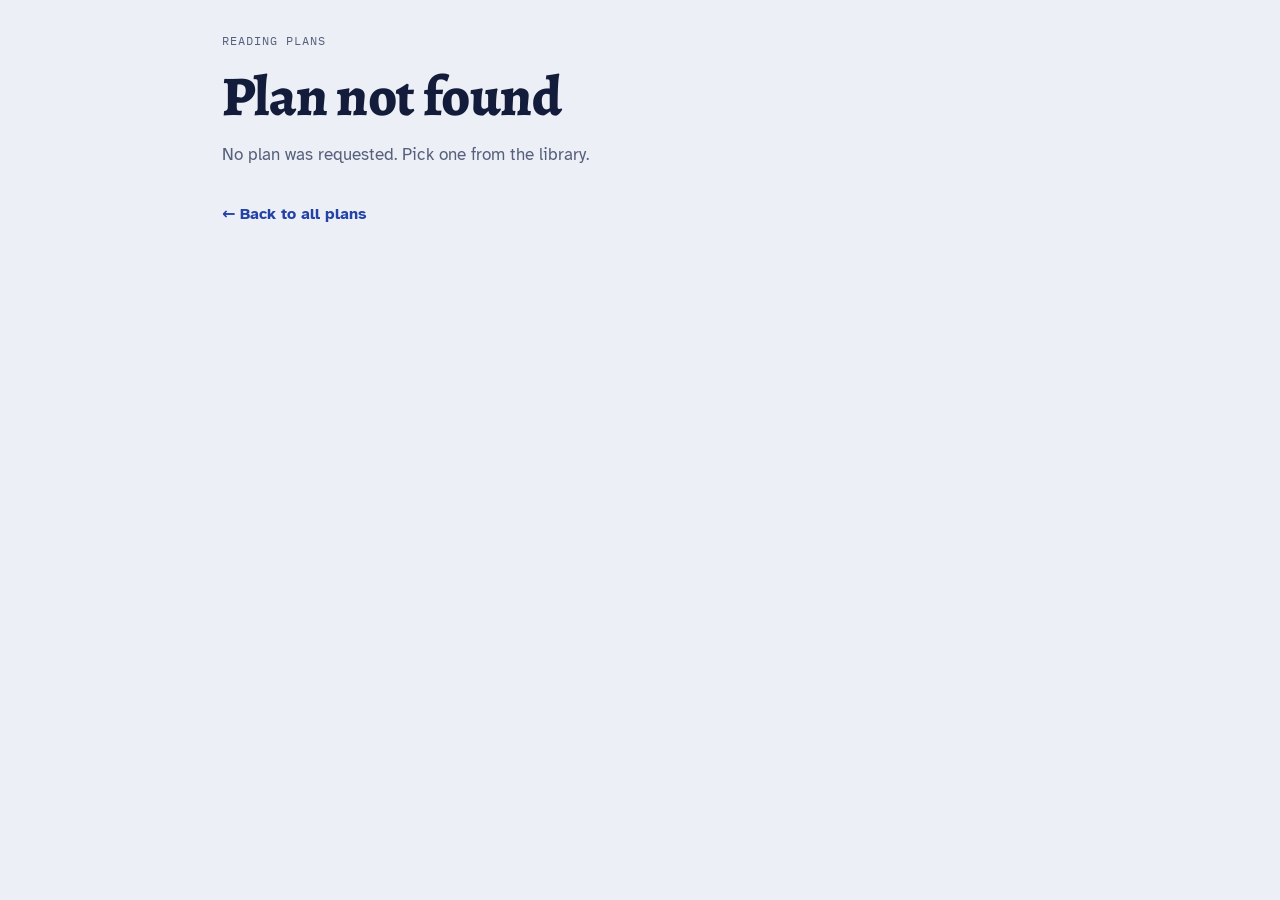
==== plan.html @ 596ff30b "Port tracker to static multi-plan site, file://-ready - Scaffold /, assets/, plans/, reference/; add" ====
<!doctype html>
<html lang="en">
<head>
<meta charset="utf-8">
<meta name="viewport" content="width=device-width, initial-scale=1, viewport-fit=cover">
<title>Reading plan</title>
<link rel="preconnect" href="https://fonts.googleapis.com">
<link rel="preconnect" href="https://fonts.gstatic.com" crossorigin>
<link rel="stylesheet" href="https://fonts.googleapis.com/css2?family=Alegreya:ital,wght@0,500;0,700;0,800;1,500&family=Atkinson+Hyperlegible:ital,wght@0,400;0,700;1,400&family=IBM+Plex+Mono:wght@400;500&display=swap">
<link rel="stylesheet" href="assets/styles.css">
</head>
<body>
<div class="wrap" id="root">
  <p class="save" role="status">Loading…</p>
</div>
<div class="toast" id="toast" role="status" hidden><span id="toast-msg"></span><button type="button" data-action="undo">Undo</button></div>
<script src="assets/storage.js"></script>
<script src="assets/schedule.js"></script>
<script src="plans/index.js"></script>
<script src="assets/plan-page.js"></script>
</body>
</html>
---- assets/styles.css ----
/* Base rules the artifact host used to inject. [hidden] { display: none !important } matters because the toast's display:flex otherwise overrides hidden. */
body { margin: 0 }
img { max-width: 100% }
[hidden] { display: none !important }

/* Layout: one reading column. A glazed-brick timeline (Joel → Revelation) up top, then Plan / Books tabs. */
:root{
  --bg:#ECEFF5; --surface:#F9FAFD; --sunk:#E1E6F0; --ink:#131D3B; --muted:#56607C; --line:#CDD4E3;
  --lapis:#2443A6; --lapis-soft:#D9E1F6; --on-lapis:#FFFFFF;
  --ochre:#A86D08; --ochre-soft:#F2E3C2; --dot-on-done:#F2C35C;
  --f-display:"Alegreya", Georgia, "Times New Roman", serif;
  --f-body:"Atkinson Hyperlegible", system-ui, -apple-system, "Segoe UI", sans-serif;
  --f-data:"IBM Plex Mono", ui-monospace, "SFMono-Regular", Menlo, Consolas, monospace;
}
@media (prefers-color-scheme: dark){
  :root:not([data-theme="light"]){
    --bg:#0B1330; --surface:#121C3F; --sunk:#1A2550; --ink:#E6E9F3; --muted:#9BA4C2; --line:#28335E;
    --lapis:#8AA4FF; --lapis-soft:#1D2B62; --on-lapis:#0B1330;
    --ochre:#E6B54F; --ochre-soft:#3A2E14; --dot-on-done:#6A4300;
    color-scheme:dark;
  }
}
:root[data-theme="dark"]{
  --bg:#0B1330; --surface:#121C3F; --sunk:#1A2550; --ink:#E6E9F3; --muted:#9BA4C2; --line:#28335E;
  --lapis:#8AA4FF; --lapis-soft:#1D2B62; --on-lapis:#0B1330;
  --ochre:#E6B54F; --ochre-soft:#3A2E14; --dot-on-done:#6A4300;
  color-scheme:dark;
}
*{box-sizing:border-box}
body{background:var(--bg);color:var(--ink);font-family:var(--f-body);font-size:16px;line-height:1.5;-webkit-font-smoothing:antialiased}
.wrap{max-width:900px;margin-inline:auto;padding-inline:clamp(16px,4vw,32px);padding-block:32px 96px;display:flex;flex-direction:column;gap:28px}
button,select,input{font:inherit;color:inherit}
button{cursor:pointer}
:focus-visible{outline:2px solid var(--lapis);outline-offset:2px;border-radius:4px}
a{color:var(--lapis)}
.mono{font-family:var(--f-data);font-variant-numeric:tabular-nums}

/* Hero */
.hero{display:flex;flex-direction:column;gap:18px}
.eyebrow{font-family:var(--f-data);font-size:12px;letter-spacing:.08em;text-transform:uppercase;color:var(--muted);margin:0}
h1{font-family:var(--f-display);font-weight:800;font-size:clamp(2.3rem,7vw,3.5rem);line-height:1;letter-spacing:-.01em;margin:0;text-wrap:balance}
h1 em{font-style:italic;font-weight:500;color:var(--lapis)}
.lede{margin:0;max-width:60ch;color:var(--muted);font-size:17px}

.timeline{display:flex;flex-direction:column;gap:6px}
.track{display:flex;align-items:flex-start;gap:3px;width:100%}
.seg{flex:1 1 0;min-width:0;container-type:inline-size;display:flex;flex-direction:column;gap:5px}
.brick{display:block;height:22px;border-radius:3px;background:var(--sunk);border:1px solid var(--line);overflow:hidden;position:relative}
.brick i{position:absolute;inset:0 auto 0 0;background:var(--lapis);display:block}
.seg.full .brick{border-color:var(--lapis)}
.lab{font-family:var(--f-data);font-size:10.5px;color:var(--muted);white-space:nowrap;overflow:hidden;text-overflow:clip;text-align:left}
@container (max-width: 30px){ .lab{visibility:hidden} }
.gap{flex:0 0 14px;height:22px;border-left:1px dashed var(--line);border-right:1px dashed var(--line);margin-inline:2px}
.ends{display:flex;justify-content:space-between;font-family:var(--f-data);font-size:11px;color:var(--muted)}

.stats{display:flex;flex-wrap:wrap;gap:8px 28px;margin:0;padding:0;list-style:none}
.stats li{display:flex;flex-direction:column;gap:2px}
.stats .k{font-family:var(--f-data);font-size:11px;letter-spacing:.06em;text-transform:uppercase;color:var(--muted)}
.stats .v{font-family:var(--f-display);font-size:22px;font-weight:700;line-height:1.15}
.stats .v small{font-family:var(--f-body);font-size:14px;font-weight:400;color:var(--muted)}

/* Pace */
.pace{display:flex;flex-wrap:wrap;align-items:center;gap:12px 22px;padding:14px 16px;border:1px solid var(--line);border-radius:10px;background:var(--surface)}
.pace .grp{display:flex;align-items:center;gap:10px}
.pace .lbl{font-size:14px;color:var(--muted)}
.stepper{display:inline-flex;align-items:center;border:1px solid var(--line);border-radius:8px;overflow:hidden;background:var(--bg)}
.stepper button{width:34px;height:34px;border:0;background:transparent;font-size:18px;line-height:1}
.stepper button:hover{background:var(--sunk)}
.stepper output{min-width:34px;text-align:center;font-family:var(--f-data);font-weight:500;font-variant-numeric:tabular-nums}
.pace select{height:36px;border:1px solid var(--line);border-radius:8px;background:var(--bg);padding:0 8px}
.pace .week{font-family:var(--f-data);font-size:13px;color:var(--muted);margin-left:auto}
.save{font-family:var(--f-data);font-size:12px;color:var(--muted);margin:-16px 0 0}
.save[data-s="error"]{color:var(--ochre)}

/* Tabs */
.tabs{display:flex;gap:4px;border-bottom:1px solid var(--line)}
.tabs button{border:0;background:none;padding:10px 14px;font-weight:700;color:var(--muted);border-bottom:3px solid transparent;margin-bottom:-1px}
.tabs button[aria-selected="true"]{color:var(--ink);border-bottom-color:var(--lapis)}
.panel{display:flex;flex-direction:column;gap:28px}

/* Today */
.today{border:1px solid var(--line);border-radius:12px;background:var(--surface);padding:20px;display:flex;flex-direction:column;gap:14px}
.today .when{font-family:var(--f-data);font-size:12px;letter-spacing:.06em;text-transform:uppercase;color:var(--muted);margin:0}
.today h2{font-family:var(--f-display);font-weight:700;font-size:clamp(1.6rem,4.5vw,2.1rem);line-height:1.1;margin:0;text-wrap:balance}
.today p{margin:0;max-width:62ch}
.chks{display:grid;grid-template-columns:repeat(auto-fill,minmax(150px,1fr));gap:8px}
.chk{display:flex;align-items:center;gap:10px;padding:10px 12px;border:1px solid var(--line);border-radius:8px;background:var(--bg);cursor:pointer;min-width:0}
.chk input{width:18px;height:18px;accent-color:var(--lapis);margin:0;flex:none}
.chk span.t{min-width:0}
.chk.on{border-color:var(--lapis);background:var(--lapis-soft)}
.chk.on span.t{text-decoration:line-through;text-decoration-color:var(--muted)}
.kdot{display:inline-block;width:7px;height:7px;border-radius:50%;background:var(--ochre);flex:none;margin-left:auto}
.row{display:flex;flex-wrap:wrap;gap:10px;align-items:center}
.btn{border:1px solid var(--lapis);background:var(--lapis);color:var(--on-lapis);border-radius:8px;padding:9px 16px;font-weight:700}
.btn:hover{filter:brightness(1.08)}
.btn.ghost{background:transparent;color:var(--lapis)}
.link{font-weight:700;text-decoration:none}
.link:hover{text-decoration:underline}
.done-msg{display:flex;flex-direction:column;gap:6px;padding:14px;border-radius:8px;background:var(--ochre-soft)}

/* Upcoming */
.sub{display:flex;align-items:baseline;justify-content:space-between;gap:12px;flex-wrap:wrap}
.sub h3,.sect{font-family:var(--f-display);font-weight:700;font-size:1.35rem;margin:0}
.sub .hint{font-size:14px;color:var(--muted);margin:0}
.days{list-style:none;margin:0;padding:0;border-top:1px solid var(--line)}
.day{display:grid;grid-template-columns:110px minmax(0,1fr) auto;gap:6px 16px;align-items:center;padding:12px 2px;border-bottom:1px solid var(--line)}
.day .d{font-family:var(--f-data);font-size:13px;color:var(--muted);font-variant-numeric:tabular-nums}
.day .d b{display:block;color:var(--ink);font-weight:500}
.day.wk .d b{color:var(--ochre)}
.day .p{min-width:0;display:flex;flex-wrap:wrap;align-items:center;gap:4px 10px}
.day .p .n{font-family:var(--f-data);font-size:12px;color:var(--muted)}
.day .a{display:flex;gap:12px;align-items:center;font-size:14px}
.day .a button{border:0;background:none;color:var(--lapis);font-weight:700;padding:4px 0}
.day .a button:hover,.day .a a:hover{text-decoration:underline}
.day .a a{text-decoration:none;font-weight:700}
.more{align-self:flex-start;border:1px solid var(--line);background:var(--surface);border-radius:8px;padding:8px 14px;font-weight:700}
@media (max-width:560px){
  .day{grid-template-columns:1fr auto;grid-template-areas:"d a" "p p"}
  .day .d{grid-area:d}.day .p{grid-area:p}.day .a{grid-area:a}
  .day .d b{display:inline;margin-right:6px}
  .pace .week{margin-left:0}
}

/* Books */
.legend{display:flex;flex-wrap:wrap;gap:8px 18px;align-items:center;font-size:14px;color:var(--muted);margin:0}
.legend span{display:inline-flex;align-items:center;gap:6px}
.sect{display:flex;align-items:baseline;gap:10px}
.sect small{font-family:var(--f-data);font-size:12px;font-weight:400;color:var(--muted)}
.books{display:flex;flex-direction:column}
.book{display:flex;flex-direction:column;gap:10px;padding:20px 0;border-top:1px solid var(--line)}
.book.off .note,.book.off h3{opacity:.65}
.bh{display:flex;flex-wrap:wrap;align-items:baseline;gap:4px 14px}
.bh h3{font-family:var(--f-display);font-weight:700;font-size:1.5rem;margin:0}
.bh .meta{font-family:var(--f-data);font-size:12.5px;color:var(--muted)}
.bh .cnt{margin-left:auto;font-family:var(--f-data);font-size:13px;font-variant-numeric:tabular-nums}
.bh .cnt.full{color:var(--lapis);font-weight:500}
.tag{font-family:var(--f-data);font-size:11px;text-transform:uppercase;letter-spacing:.06em;color:var(--ochre);border:1px solid var(--ochre);border-radius:4px;padding:1px 6px}
.aside{font-family:var(--f-data);font-size:12px;color:var(--muted);margin:0}
.note{margin:0;max-width:66ch}
.chips{display:grid;grid-template-columns:repeat(auto-fill,minmax(40px,1fr));gap:6px}
.chip{position:relative;height:40px;border:1px solid var(--line);border-radius:6px;background:var(--surface);font-family:var(--f-data);font-size:14px;font-variant-numeric:tabular-nums;padding:0}
.chip:hover{border-color:var(--lapis)}
.chip[aria-pressed="true"]{background:var(--lapis);border-color:var(--lapis);color:var(--on-lapis)}
.chip.k::after{content:"";position:absolute;top:4px;right:4px;width:6px;height:6px;border-radius:50%;background:var(--ochre)}
.chip.k[aria-pressed="true"]::after{background:var(--dot-on-done)}
.chipdemo{display:inline-grid;place-items:center;width:26px;height:26px;border:1px solid var(--line);border-radius:5px;font-family:var(--f-data);font-size:12px;background:var(--surface);color:var(--ink)}
.chipdemo.on{background:var(--lapis);border-color:var(--lapis);color:var(--on-lapis)}
.bact{display:flex;flex-wrap:wrap;gap:10px}
.bact button{border:1px solid var(--line);background:transparent;border-radius:7px;padding:6px 12px;font-size:14px;font-weight:700;color:var(--lapis)}
.bact button:hover{border-color:var(--lapis)}

/* Toast */
.toast{position:fixed;left:50%;transform:translateX(-50%);bottom:calc(16px + env(safe-area-inset-bottom,0px));display:flex;align-items:center;gap:16px;padding:12px 16px;border-radius:10px;background:var(--ink);color:var(--bg);font-size:15px;max-width:calc(100% - 32px);box-shadow:0 6px 24px rgba(0,0,0,.18)}
.toast button{border:0;background:none;color:inherit;font-weight:700;text-decoration:underline;padding:0}
@media (prefers-reduced-motion:no-preference){
  .brick i{transition:width .35s ease}
  .chip,.chk{transition:background-color .15s,border-color .15s}
}

/* Library page */
.library{display:flex;flex-direction:column;gap:16px}
.plan-card{display:flex;flex-direction:column;gap:8px;padding:20px;border:1px solid var(--line);border-radius:12px;background:var(--surface);text-decoration:none;color:inherit}
.plan-card:hover{border-color:var(--lapis)}
.plan-card h2{font-family:var(--f-display);font-weight:700;font-size:1.5rem;margin:0;color:var(--ink)}
.plan-card .summary{margin:0;color:var(--muted);max-width:62ch}
.plan-card .meta{font-family:var(--f-data);font-size:12px;color:var(--muted);display:flex;flex-wrap:wrap;gap:4px 14px}
.plan-card .meta .pct{color:var(--lapis);font-weight:500}
.empty{padding:24px;border:1px dashed var(--line);border-radius:12px;color:var(--muted);text-align:center}
.notfound{padding:24px;border:1px solid var(--line);border-radius:12px;background:var(--surface);display:flex;flex-direction:column;gap:10px}
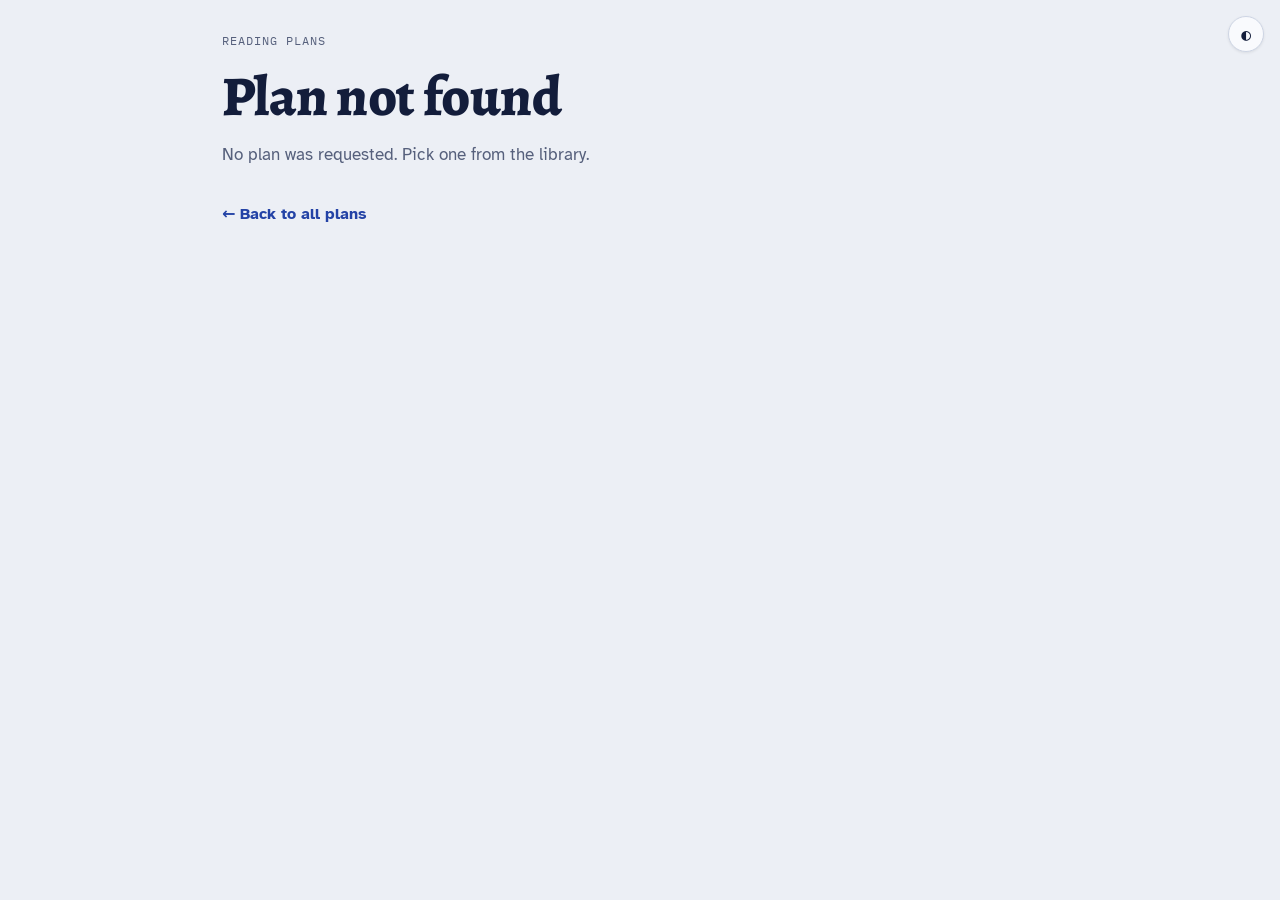
==== commit 66dadee7: "Add manual theme toggle (auto / light / dark) - assets/theme.js: three-state cycle, persisted in the" ====
--- a/plan.html
+++ b/plan.html
@@ -4,6 +4,23 @@
 <meta charset="utf-8">
 <meta name="viewport" content="width=device-width, initial-scale=1, viewport-fit=cover">
 <title>Reading plan</title>
+<meta name="description" content="A Bible reading plan from Reading Plans. Progress is kept in your own browser — no account, no server, no tracking.">
+<link rel="icon" type="image/svg+xml" href="assets/favicon.svg">
+<meta property="og:title" content="Reading plan">
+<meta property="og:description" content="A Bible reading plan from Reading Plans. Progress is kept in your own browser.">
+<meta property="og:type" content="article">
+<meta name="twitter:card" content="summary">
+<script>
+// Apply saved theme before CSS to avoid a flash. The only exception to
+// "only storage.js touches localStorage" — kept inline so it runs pre-paint.
+try {
+  var ui = localStorage.getItem("readingPlans:v1:ui");
+  var pref = ui ? (JSON.parse(ui) || {}).theme : null;
+  if (pref === "light" || pref === "dark") {
+    document.documentElement.setAttribute("data-theme", pref);
+  }
+} catch (e) {}
+</script>
 <link rel="preconnect" href="https://fonts.googleapis.com">
 <link rel="preconnect" href="https://fonts.gstatic.com" crossorigin>
 <link rel="stylesheet" href="https://fonts.googleapis.com/css2?family=Alegreya:ital,wght@0,500;0,700;0,800;1,500&family=Atkinson+Hyperlegible:ital,wght@0,400;0,700;1,400&family=IBM+Plex+Mono:wght@400;500&display=swap">
@@ -18,5 +35,6 @@
 <script src="assets/schedule.js"></script>
 <script src="plans/index.js"></script>
 <script src="assets/plan-page.js"></script>
+<script src="assets/theme.js"></script>
 </body>
 </html>
--- a/assets/styles.css
+++ b/assets/styles.css
@@ -37,6 +37,9 @@
 
 /* Hero */
 .hero{display:flex;flex-direction:column;gap:18px}
+.backlink{font-family:var(--f-data);font-size:12px;letter-spacing:.06em;margin:0}
+.backlink a{color:var(--muted);text-decoration:none;font-weight:500}
+.backlink a:hover{color:var(--lapis);text-decoration:underline}
 .eyebrow{font-family:var(--f-data);font-size:12px;letter-spacing:.08em;text-transform:uppercase;color:var(--muted);margin:0}
 h1{font-family:var(--f-display);font-weight:800;font-size:clamp(2.3rem,7vw,3.5rem);line-height:1;letter-spacing:-.01em;margin:0;text-wrap:balance}
 h1 em{font-style:italic;font-weight:500;color:var(--lapis)}
@@ -152,6 +155,13 @@
 /* Toast */
 .toast{position:fixed;left:50%;transform:translateX(-50%);bottom:calc(16px + env(safe-area-inset-bottom,0px));display:flex;align-items:center;gap:16px;padding:12px 16px;border-radius:10px;background:var(--ink);color:var(--bg);font-size:15px;max-width:calc(100% - 32px);box-shadow:0 6px 24px rgba(0,0,0,.18)}
 .toast button{border:0;background:none;color:inherit;font-weight:700;text-decoration:underline;padding:0}
+
+/* Theme toggle */
+.theme-toggle{position:fixed;top:calc(16px + env(safe-area-inset-top,0px));right:calc(16px + env(safe-area-inset-right,0px));z-index:10;width:36px;height:36px;border:1px solid var(--line);border-radius:50%;background:var(--surface);color:var(--ink);font-family:var(--f-data);font-size:16px;line-height:1;display:grid;place-items:center;padding:0;box-shadow:0 1px 3px rgba(0,0,0,.08)}
+.theme-toggle:hover{border-color:var(--lapis);color:var(--lapis)}
+@media (max-width:560px){
+  .theme-toggle{top:calc(10px + env(safe-area-inset-top,0px));right:calc(10px + env(safe-area-inset-right,0px));width:34px;height:34px;font-size:15px}
+}
 @media (prefers-reduced-motion:no-preference){
   .brick i{transition:width .35s ease}
   .chip,.chk{transition:background-color .15s,border-color .15s}
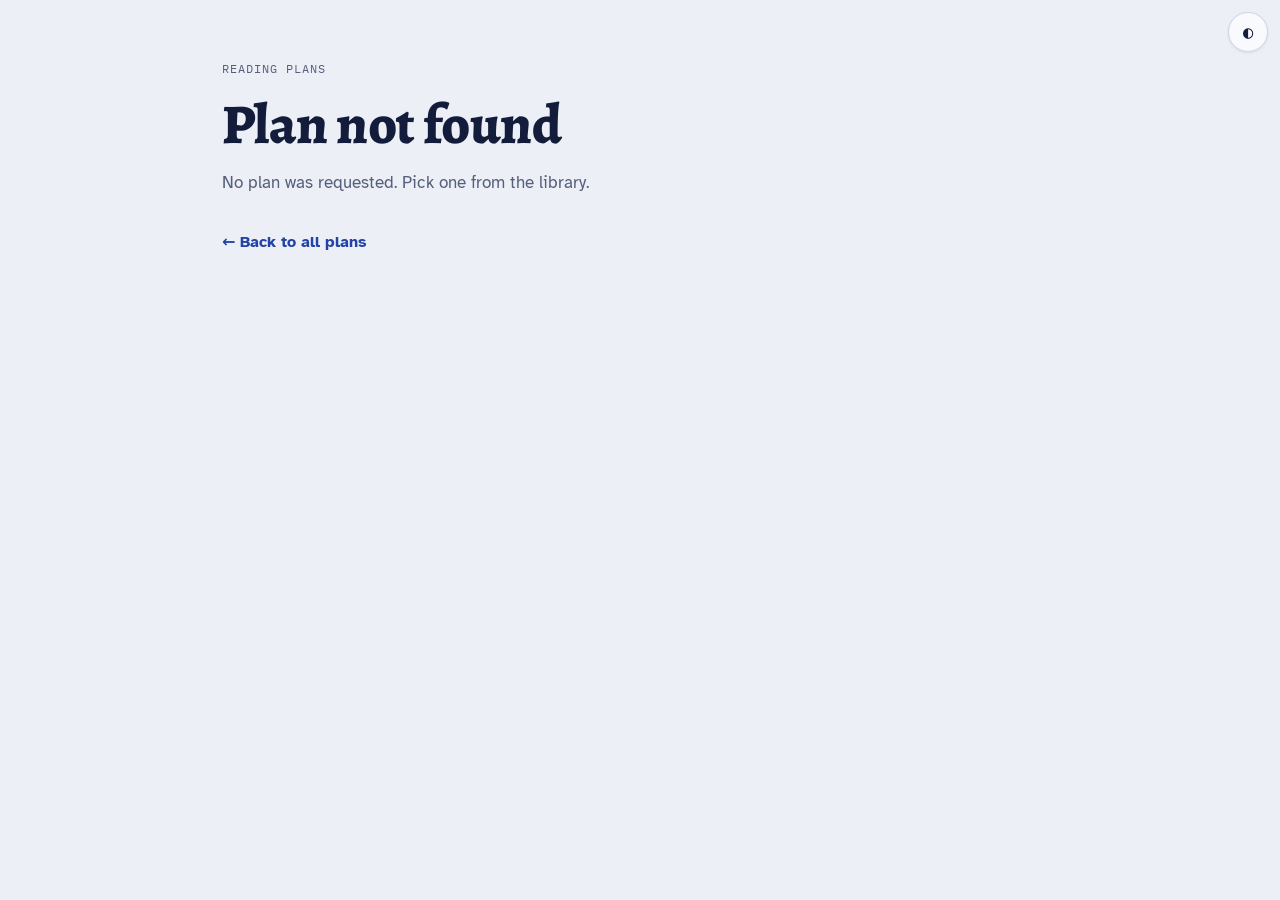
==== commit 0001bfe8: "Responsive QA pass: fixed toolbar, 40px tap targets - Extract fixed-position controls into a shared " ====
--- a/plan.html
+++ b/plan.html
@@ -27,6 +27,7 @@
 <link rel="stylesheet" href="assets/styles.css">
 </head>
 <body>
+<nav class="toolbar" id="ui-toolbar" aria-label="Site controls"></nav>
 <div class="wrap" id="root">
   <p class="save" role="status">Loading…</p>
 </div>
--- a/assets/styles.css
+++ b/assets/styles.css
@@ -28,7 +28,7 @@
 }
 *{box-sizing:border-box}
 body{background:var(--bg);color:var(--ink);font-family:var(--f-body);font-size:16px;line-height:1.5;-webkit-font-smoothing:antialiased}
-.wrap{max-width:900px;margin-inline:auto;padding-inline:clamp(16px,4vw,32px);padding-block:32px 96px;display:flex;flex-direction:column;gap:28px}
+.wrap{max-width:900px;margin-inline:auto;padding-inline:clamp(16px,4vw,32px);padding-top:calc(60px + env(safe-area-inset-top,0px));padding-bottom:96px;display:flex;flex-direction:column;gap:28px}
 button,select,input{font:inherit;color:inherit}
 button{cursor:pointer}
 :focus-visible{outline:2px solid var(--lapis);outline-offset:2px;border-radius:4px}
@@ -37,8 +37,8 @@
 
 /* Hero */
 .hero{display:flex;flex-direction:column;gap:18px}
-.backlink{font-family:var(--f-data);font-size:12px;letter-spacing:.06em;margin:0}
-.backlink a{color:var(--muted);text-decoration:none;font-weight:500}
+.backlink{font-family:var(--f-data);font-size:12px;letter-spacing:.06em;margin:0;align-self:flex-start}
+.backlink a{color:var(--muted);text-decoration:none;font-weight:500;display:inline-block;padding:8px 10px;margin:-8px -10px;min-height:40px;line-height:24px}
 .backlink a:hover{color:var(--lapis);text-decoration:underline}
 .eyebrow{font-family:var(--f-data);font-size:12px;letter-spacing:.08em;text-transform:uppercase;color:var(--muted);margin:0}
 h1{font-family:var(--f-display);font-weight:800;font-size:clamp(2.3rem,7vw,3.5rem);line-height:1;letter-spacing:-.01em;margin:0;text-wrap:balance}
@@ -67,10 +67,10 @@
 .pace .grp{display:flex;align-items:center;gap:10px}
 .pace .lbl{font-size:14px;color:var(--muted)}
 .stepper{display:inline-flex;align-items:center;border:1px solid var(--line);border-radius:8px;overflow:hidden;background:var(--bg)}
-.stepper button{width:34px;height:34px;border:0;background:transparent;font-size:18px;line-height:1}
+.stepper button{width:40px;height:40px;border:0;background:transparent;font-size:18px;line-height:1}
 .stepper button:hover{background:var(--sunk)}
-.stepper output{min-width:34px;text-align:center;font-family:var(--f-data);font-weight:500;font-variant-numeric:tabular-nums}
-.pace select{height:36px;border:1px solid var(--line);border-radius:8px;background:var(--bg);padding:0 8px}
+.stepper output{min-width:40px;text-align:center;font-family:var(--f-data);font-weight:500;font-variant-numeric:tabular-nums}
+.pace select{height:40px;border:1px solid var(--line);border-radius:8px;background:var(--bg);padding:0 10px}
 .pace .week{font-family:var(--f-data);font-size:13px;color:var(--muted);margin-left:auto}
 .save{font-family:var(--f-data);font-size:12px;color:var(--muted);margin:-16px 0 0}
 .save[data-s="error"]{color:var(--ochre)}
@@ -113,10 +113,10 @@
 .day .p{min-width:0;display:flex;flex-wrap:wrap;align-items:center;gap:4px 10px}
 .day .p .n{font-family:var(--f-data);font-size:12px;color:var(--muted)}
 .day .a{display:flex;gap:12px;align-items:center;font-size:14px}
-.day .a button{border:0;background:none;color:var(--lapis);font-weight:700;padding:4px 0}
+.day .a button{border:0;background:none;color:var(--lapis);font-weight:700;padding:10px 2px;min-height:40px}
 .day .a button:hover,.day .a a:hover{text-decoration:underline}
-.day .a a{text-decoration:none;font-weight:700}
-.more{align-self:flex-start;border:1px solid var(--line);background:var(--surface);border-radius:8px;padding:8px 14px;font-weight:700}
+.day .a a{text-decoration:none;font-weight:700;padding:10px 2px;min-height:40px;display:inline-flex;align-items:center}
+.more{align-self:flex-start;border:1px solid var(--line);background:var(--surface);border-radius:8px;padding:10px 16px;font-weight:700;min-height:40px}
 @media (max-width:560px){
   .day{grid-template-columns:1fr auto;grid-template-areas:"d a" "p p"}
   .day .d{grid-area:d}.day .p{grid-area:p}.day .a{grid-area:a}
@@ -149,18 +149,30 @@
 .chipdemo{display:inline-grid;place-items:center;width:26px;height:26px;border:1px solid var(--line);border-radius:5px;font-family:var(--f-data);font-size:12px;background:var(--surface);color:var(--ink)}
 .chipdemo.on{background:var(--lapis);border-color:var(--lapis);color:var(--on-lapis)}
 .bact{display:flex;flex-wrap:wrap;gap:10px}
-.bact button{border:1px solid var(--line);background:transparent;border-radius:7px;padding:6px 12px;font-size:14px;font-weight:700;color:var(--lapis)}
+.bact button{border:1px solid var(--line);background:transparent;border-radius:7px;padding:10px 14px;font-size:14px;font-weight:700;color:var(--lapis);min-height:40px}
 .bact button:hover{border-color:var(--lapis)}
+
+/* Reset plan */
+.reset-plan{margin-top:16px;padding:16px 0;border-top:1px solid var(--line);display:flex;flex-direction:column;gap:12px}
+.reset-plan.confirming{padding:16px;margin-top:24px;border:1px solid var(--ochre);border-top:1px solid var(--ochre);border-radius:10px;background:var(--ochre-soft)}
+.reset-plan h3{font-family:var(--f-display);font-weight:700;font-size:1.2rem;margin:0}
+.reset-plan p{margin:0;color:var(--muted);max-width:60ch}
+.reset-plan.confirming p{color:var(--ink)}
+.btn.danger{border-color:var(--ochre);background:var(--ochre);color:var(--on-lapis)}
+.link-btn{border:0;background:transparent;color:var(--lapis);font-weight:700;padding:9px 0;text-align:left;align-self:flex-start;font-size:14px}
+.link-btn.muted{color:var(--muted)}
+.link-btn:hover{text-decoration:underline}
 
 /* Toast */
 .toast{position:fixed;left:50%;transform:translateX(-50%);bottom:calc(16px + env(safe-area-inset-bottom,0px));display:flex;align-items:center;gap:16px;padding:12px 16px;border-radius:10px;background:var(--ink);color:var(--bg);font-size:15px;max-width:calc(100% - 32px);box-shadow:0 6px 24px rgba(0,0,0,.18)}
 .toast button{border:0;background:none;color:inherit;font-weight:700;text-decoration:underline;padding:0}
 
-/* Theme toggle */
-.theme-toggle{position:fixed;top:calc(16px + env(safe-area-inset-top,0px));right:calc(16px + env(safe-area-inset-right,0px));z-index:10;width:36px;height:36px;border:1px solid var(--line);border-radius:50%;background:var(--surface);color:var(--ink);font-family:var(--f-data);font-size:16px;line-height:1;display:grid;place-items:center;padding:0;box-shadow:0 1px 3px rgba(0,0,0,.08)}
-.theme-toggle:hover{border-color:var(--lapis);color:var(--lapis)}
+/* Fixed top-right toolbar (theme toggle + future chrome buttons) */
+.toolbar{position:fixed;top:calc(12px + env(safe-area-inset-top,0px));right:calc(12px + env(safe-area-inset-right,0px));z-index:20;display:flex;gap:8px}
+.toolbar-btn{width:40px;height:40px;border:1px solid var(--line);border-radius:50%;background:var(--surface);color:var(--ink);font-family:var(--f-data);font-size:17px;line-height:1;display:grid;place-items:center;padding:0;box-shadow:0 1px 3px rgba(0,0,0,.08)}
+.toolbar-btn:hover{border-color:var(--lapis);color:var(--lapis)}
 @media (max-width:560px){
-  .theme-toggle{top:calc(10px + env(safe-area-inset-top,0px));right:calc(10px + env(safe-area-inset-right,0px));width:34px;height:34px;font-size:15px}
+  .toolbar{top:calc(8px + env(safe-area-inset-top,0px));right:calc(8px + env(safe-area-inset-right,0px));gap:6px}
 }
 @media (prefers-reduced-motion:no-preference){
   .brick i{transition:width .35s ease}
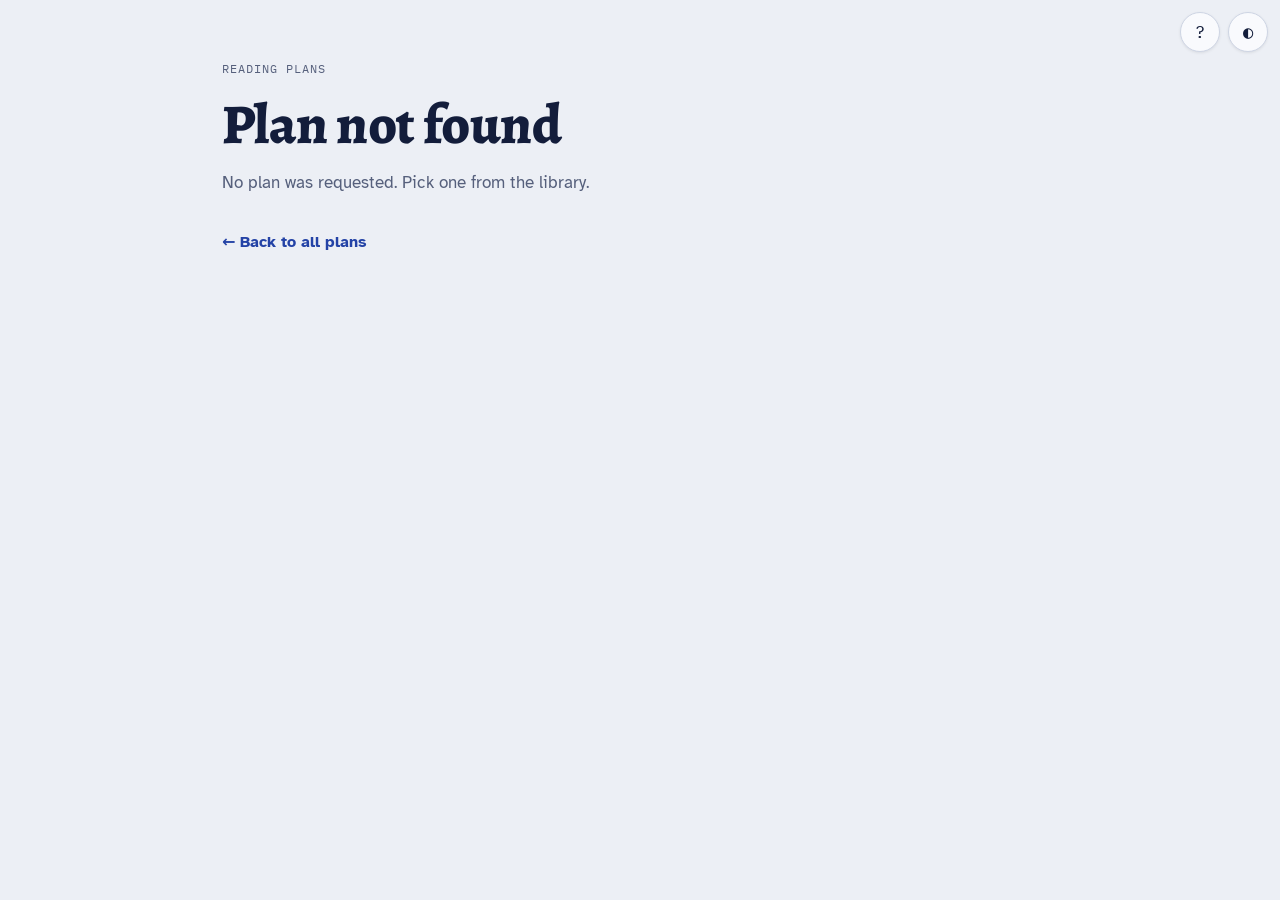
==== commit 42bce6f3: "Add Papa Mode walkthrough A "?" button in the top-right toolbar launches a step-by-step guided tour " ====
--- a/plan.html
+++ b/plan.html
@@ -36,6 +36,7 @@
 <script src="assets/schedule.js"></script>
 <script src="plans/index.js"></script>
 <script src="assets/plan-page.js"></script>
+<script src="assets/papa.js"></script>
 <script src="assets/theme.js"></script>
 </body>
 </html>
--- a/assets/styles.css
+++ b/assets/styles.css
@@ -179,6 +179,28 @@
   .chip,.chk{transition:background-color .15s,border-color .15s}
 }
 
+/* Papa Mode */
+.papa-overlay{position:fixed;inset:0;background:rgba(0,0,0,.6);z-index:50}
+@media (prefers-reduced-motion:no-preference){
+  .papa-overlay{animation:papa-fade .18s ease-out}
+}
+@keyframes papa-fade{from{opacity:0}to{opacity:1}}
+.papa-highlight{position:relative;z-index:55;outline:3px solid var(--lapis);outline-offset:4px;border-radius:6px;pointer-events:none}
+.papa-tooltip{position:fixed;left:50%;bottom:calc(24px + env(safe-area-inset-bottom,0px));transform:translateX(-50%);z-index:70;width:calc(100% - 32px);max-width:440px;background:var(--surface);color:var(--ink);border:1px solid var(--line);border-radius:12px;padding:18px 20px;box-shadow:0 12px 36px rgba(0,0,0,.25);display:flex;flex-direction:column;gap:10px}
+.papa-step{font-family:var(--f-data);font-size:11px;letter-spacing:.06em;text-transform:uppercase;color:var(--muted);margin:0}
+.papa-title{font-family:var(--f-display);font-weight:700;font-size:1.3rem;line-height:1.2;margin:0}
+.papa-body{margin:0;color:var(--muted);line-height:1.5;max-width:60ch}
+.papa-actions{display:flex;gap:8px;align-items:center;margin-top:4px;flex-wrap:wrap}
+.papa-actions button{border:1px solid var(--line);background:transparent;color:var(--ink);border-radius:7px;padding:10px 14px;font-weight:700;font-size:14px;min-height:40px}
+.papa-actions .papa-next{border-color:var(--lapis);background:var(--lapis);color:var(--on-lapis)}
+.papa-actions .papa-prev[disabled]{opacity:.4;cursor:not-allowed}
+.papa-actions .papa-skip{margin-left:auto;color:var(--muted);border-color:transparent}
+.papa-actions button:hover{filter:brightness(1.06)}
+@media (max-width:560px){
+  .papa-tooltip{padding:14px 16px;bottom:calc(16px + env(safe-area-inset-bottom,0px))}
+  .papa-title{font-size:1.15rem}
+}
+
 /* Library page */
 .library{display:flex;flex-direction:column;gap:16px}
 .plan-card{display:flex;flex-direction:column;gap:8px;padding:20px;border:1px solid var(--line);border-radius:12px;background:var(--surface);text-decoration:none;color:inherit}
